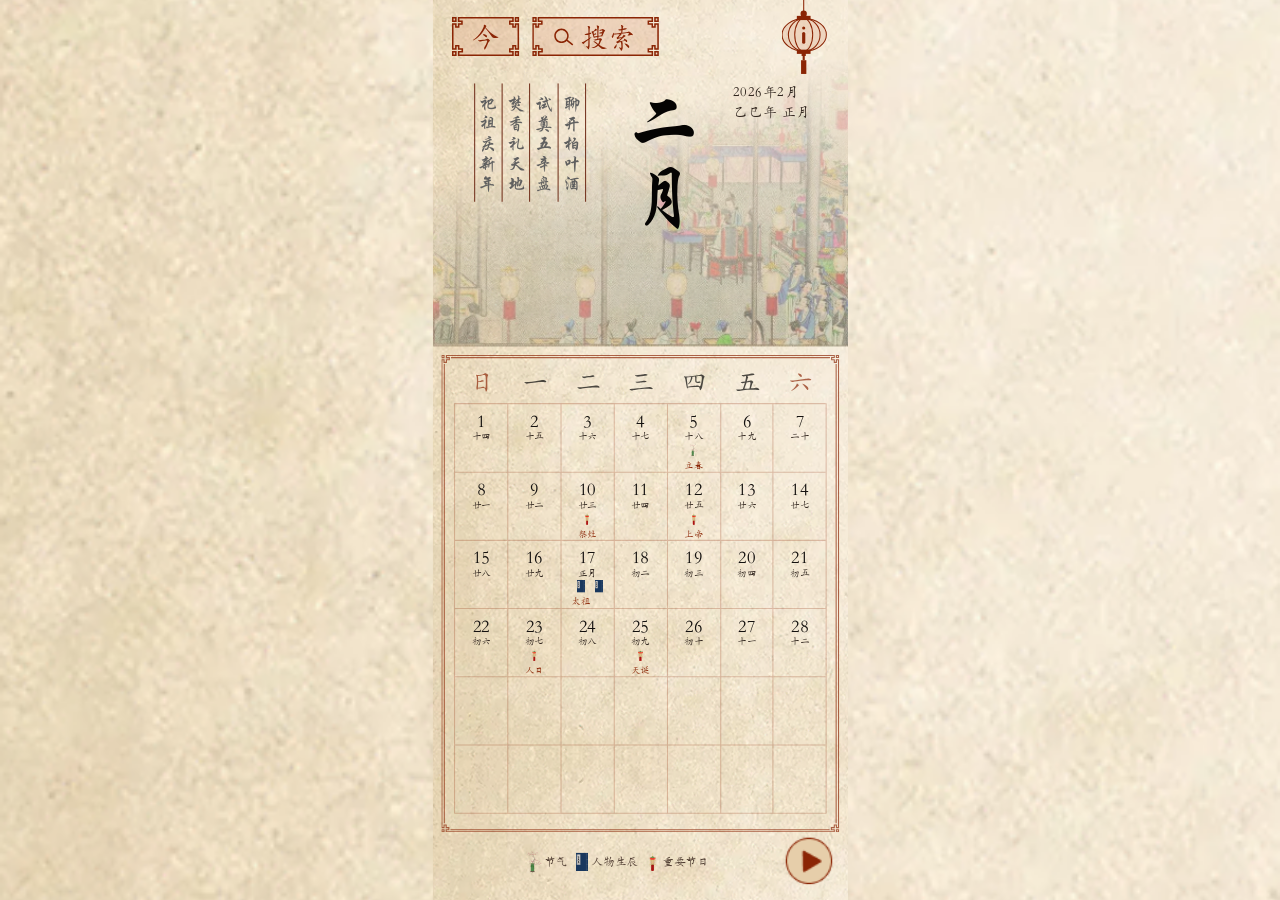
==== home.html @ ed3001c2 "Add files via upload" ====
<!doctype html>
<html lang="zh-CN">
  <head>
    <meta charset="UTF-8" />
    <meta name="viewport" content="width=device-width, initial-scale=1.0" />
    <title>红楼梦 H5</title>
    <link rel="stylesheet" href="./home-assets/app.css" />
    <link rel="stylesheet" href="./home-assets/transitions.css?v=9" />
    <style>
      #root {
        animation: home-fade-in 0.65s ease both;
      }

      @keyframes home-fade-in {
        from {
          opacity: 0;
          filter: blur(3px);
        }
        to {
          opacity: 1;
          filter: blur(0);
        }
      }

      @media (prefers-reduced-motion: reduce) {
        #root {
          animation: none;
        }
      }
    </style>
  </head>
  <body>
    <div id="root"></div>
    <audio id="background-music" src="./bg.MP3" loop preload="auto"></audio>
    <script defer src="./home-assets/app.js"></script>
    <script defer src="./home-assets/music-controller.js"></script>
    <script defer src="./home-assets/search-interaction.js"></script>
    <script defer src="./home-assets/copyright-interaction.js"></script>
  </body>
</html>
---- home-assets/app.css ----
@font-face{font-family:HonglouXingkai;src:url(../fonts/HonglouXingkai.woff2)format("woff2");font-display:swap}@font-face{font-family:HonglouKaiti;src:url(../fonts/HonglouKaiti.woff2)format("woff2");font-display:swap}:root{color:#2b211a;font-synthesis:none;text-rendering:optimizelegibility;-webkit-font-smoothing:antialiased;-moz-osx-font-smoothing:grayscale;background:#111;font-family:HonglouKaiti,KaiTi,STKaiti,serif}*{box-sizing:border-box}html,body,#root{width:100%;height:100%;margin:0}body{overflow:hidden}button{font:inherit;border:0;padding:0}.viewport{background:#111;justify-content:center;align-items:center;display:flex;position:fixed;inset:0;overflow:hidden}.viewport:before{content:"";z-index:0;background:url(../images/home/bg-01.webp) 50%/cover no-repeat;position:absolute;inset:0}.page{transform-origin:50%;touch-action:pan-y;z-index:1;flex:none;width:393px;height:852px;position:relative;overflow:hidden}.home-page,.copyright-page,.search-page,.detail-page{background:url(../images/home/bg-01.webp) 50%/cover no-repeat}.home-page img,.copyright-page img,.search-page img,.detail-page img{-webkit-user-select:none;user-select:none;pointer-events:none;-webkit-user-drag:none;height:auto;display:block;position:absolute}.nav-today{z-index:8;width:52px;top:19px;left:22px}.nav-search{z-index:8;width:96px;top:19px;left:90px}.lantern{z-index:8;transform-origin:50% 8%;width:43px;animation:3.2s ease-in-out infinite lantern-sway;top:-1px;right:20px}@keyframes lantern-sway{0%,to{transform:rotate(-2deg)}50%{transform:rotate(2deg)}}.hotspot-info{width:50px;height:58px;top:0;right:16px}.month-scene{opacity:.72;z-index:1;width:393px;top:58px;left:0}.poem-text{z-index:4;color:#606060;letter-spacing:2px;width:132px;height:126px;font-family:HonglouXingkai,STXingkai,KaiTi,serif;font-size:17px;font-weight:400;line-height:1;position:absolute;top:78px;left:26px}.poem-lines{z-index:1;grid-template-columns:repeat(5,1fr);width:132px;height:112px;display:grid;position:absolute;top:1px;left:0}.poem-lines i{background:#753420;justify-self:center;width:1px;height:112px;display:block}.poem-columns{z-index:2;grid-template-columns:repeat(4,1fr);width:106px;height:126px;display:grid;position:absolute;top:-5px;left:13px}.poem-columns span{writing-mode:vertical-rl;text-orientation:upright;justify-content:center;align-items:center;display:flex}.month-title{z-index:5;color:#050403;letter-spacing:0;writing-mode:vertical-rl;margin:0;font-family:HonglouXingkai,STXingkai,KaiTi,serif;font-size:72px;font-weight:400;line-height:.92;position:absolute;top:78px;left:185px}.month-note{z-index:5;color:#30251e;letter-spacing:1px;margin:0;font-family:HonglouKaiti,KaiTi,STKaiti,serif;font-size:13px;line-height:1.45;position:absolute;top:78px;right:35px}.calendar-panel{z-index:6;width:377px;height:452px;position:absolute;top:336px;left:8px}.calendar-border{z-index:1;width:377px;inset:0}.calendar-grid{z-index:3;grid-template-rows:repeat(6,1fr);grid-template-columns:repeat(7,1fr);place-items:stretch stretch;gap:0;width:352px;height:387px;padding:0;display:grid;position:absolute;top:46px;left:12.5px}.calendar-cell{box-sizing:border-box;color:#14110f;text-align:center;flex-direction:column;justify-content:flex-start;align-items:center;min-width:0;min-height:0;padding-top:7px;font-family:HonglouXingkai,STXingkai,KaiTi,serif;line-height:1;display:flex}.calendar-cell.is-empty{visibility:hidden}.calendar-cell.is-today{background:#8b250542}.calendar-date{text-align:center;width:100%;font-family:HonglouKaiti,KaiTi,STKaiti,serif;font-size:17px;font-weight:400;line-height:18px;display:block}.calendar-lunar{color:#30251e;text-align:center;width:100%;margin-top:1px;font-family:HonglouKaiti,KaiTi,STKaiti,serif;font-size:9px;line-height:10px;display:block}.calendar-events{justify-content:center;align-items:flex-start;gap:4px;width:100%;margin-top:2px;display:flex;overflow:hidden}.calendar-event{color:#8b2505;white-space:nowrap;flex-direction:column;align-items:center;min-width:0;max-width:34px;font-family:HonglouKaiti,KaiTi,STKaiti,serif;font-size:8.8px;line-height:9px;display:flex}.calendar-event img{object-fit:contain;width:9px;height:12px;margin-bottom:1px;position:static}.calendar-event span{text-overflow:clip;max-width:36px;margin-top:3px;display:block;overflow:hidden}.legend{z-index:8;color:#4f3c31;align-items:center;gap:23px;font-family:HonglouKaiti,KaiTi,STKaiti,serif;font-size:11px;line-height:1;display:flex;position:absolute;bottom:31px;left:105px}.legend-item{white-space:nowrap;position:relative}.legend-item:before{content:"";background:#b43f28;border-radius:4px 4px 2px 2px;width:7px;height:12px;position:absolute;top:50%;left:-13px;transform:translateY(-50%)}.legend-flower:before{background:url(../images/home/节气1.svg) 50%/contain no-repeat;border-radius:0;width:15px;height:20px;left:-17px}.legend-person:before{background:url(../images/home/人物生辰·1.svg) 50%/contain no-repeat;border-radius:0;width:14px;height:18px;left:-16px}.legend-festival:before{background:url(../images/home/重要节日1.svg) 50%/contain no-repeat;border-radius:0;width:14px;height:18px;left:-16px}.copyright-button{z-index:9;width:32px;bottom:22px;right:20px}.copyright-page-art{z-index:1;width:393px;inset:0}.copyright-back{z-index:10;cursor:pointer;background:0 0;border:0;width:33px;height:33px;padding:0;position:absolute;top:18px;left:23px}.copyright-back img{width:33px;inset:0}.copyright-title{z-index:4;color:#18120f;text-align:center;letter-spacing:8px;width:100%;margin:0;font-family:HonglouXingkai,STXingkai,KaiTi,serif;font-size:22px;font-weight:400;line-height:1;position:absolute;top:20px;left:0}.copyright-card{z-index:4;color:#111;text-align:center;background:#ffffffa8;border-radius:4px;width:314px;min-height:520px;padding:31px 38px 28px;font-family:HonglouKaiti,KaiTi,STKaiti,serif;font-size:13px;line-height:1.55;position:absolute;top:166px;left:39px}.copyright-card h2{color:#8b2505;margin:0 0 23px;font-family:HonglouKaiti,KaiTi,STKaiti,serif;font-size:15px;font-weight:700}.copyright-card p{margin:0}.copyright-card h3{color:#8b2505;margin:20px 0;font-size:13px;font-weight:700;line-height:1;position:relative}.copyright-card h3:after{content:"";background:#b54a29;height:1px;position:absolute;bottom:-10px;left:0;right:0}.copyright-card dl{margin:0}.copyright-card dl div{justify-content:center;margin:1px 0;display:flex}.copyright-card dt,.copyright-card dd{margin:0}.copyright-card dt{font-weight:700}.copyright-date{font-weight:700;margin-top:12px!important}.copyright-warning{font-weight:700;margin:21px 0 8px!important}.copyright-copy{text-align:center}.search-title{z-index:4;color:#1f1712;text-align:center;letter-spacing:6px;width:100%;margin:0;font-family:HonglouXingkai,STXingkai,KaiTi,serif;font-size:25px;font-weight:400;line-height:1;position:absolute;top:22px;left:0}.search-panel{z-index:4;background:#fff8ec7a;border:1px solid #8b250573;width:337px;height:682px;padding:22px 18px;position:absolute;top:88px;left:28px}.search-box{color:#8b2505;background:#ffffff5c;border:1px solid #8b2505;align-items:center;width:100%;height:42px;padding:0 12px;font-family:HonglouKaiti,KaiTi,STKaiti,serif;display:flex}.search-box span{margin-right:8px;font-size:15px}.search-box input{color:#2b211a;background:0 0;border:0;outline:0;width:100%;min-width:0;font-family:HonglouKaiti,KaiTi,STKaiti,serif;font-size:15px}.search-box input::placeholder{color:#5842339e}.search-results{height:596px;margin-top:16px;padding-right:4px;overflow-y:auto}.search-result{color:#2b211a;text-align:left;cursor:pointer;background:#ffffff42;border:1px solid #8b25054d;width:100%;margin:0 0 9px;padding:10px 12px;display:block}.search-result-date{color:#704331;font-family:HonglouKaiti,KaiTi,STKaiti,serif;font-size:12px;line-height:1.3;display:block}.search-result-main{color:#8b2505;align-items:baseline;gap:10px;margin-top:5px;font-family:HonglouKaiti,KaiTi,STKaiti,serif;font-size:14px;line-height:1.3;display:flex}.search-result-main strong{font-weight:700}.hot-searches{color:#2b211a;text-align:center;padding:18px 5px;font-family:HonglouKaiti,KaiTi,STKaiti,serif}.hot-searches h2{color:#8b2505;letter-spacing:4px;margin:0 0 20px;font-size:18px;font-weight:700}.hot-search-list{grid-template-columns:repeat(2,1fr);gap:14px 16px;display:grid}.hot-search-list button{color:#8b2505;cursor:pointer;background:#ffffff38;border:1px solid #8b250580;min-height:36px;font-family:HonglouKaiti,KaiTi,STKaiti,serif;font-size:15px}.search-empty{color:#2b211ab8;text-align:center;margin:90px 0 0;font-family:HonglouKaiti,KaiTi,STKaiti,serif;font-size:15px}.detail-title{z-index:4;color:#1f1712;text-align:center;letter-spacing:6px;width:100%;margin:0;font-family:HonglouXingkai,STXingkai,KaiTi,serif;font-size:25px;font-weight:400;line-height:1;position:absolute;top:22px;left:0}.detail-card{z-index:4;color:#2b211a;text-align:center;background:#ffffff73;border:1px solid #8b25055c;width:307px;min-height:330px;padding:42px 34px;font-family:HonglouKaiti,KaiTi,STKaiti,serif;position:absolute;top:188px;left:43px}.detail-date{color:#704331;margin:0;font-size:15px}.detail-lunar{color:#704331;margin:8px 0 0;font-size:15px}.detail-type{color:#8b2505;border-top:1px solid #8b2505;border-bottom:1px solid #8b2505;width:88px;margin:28px auto 0;padding:5px 0;font-size:13px}.detail-card h2{color:#8b2505;margin:25px 0 0;font-size:24px;font-weight:700;line-height:1.3}.detail-calendar-link{color:#8b2505;cursor:pointer;background:#fff3;border:1px solid #8b2505;margin-top:36px;padding:8px 22px;font-family:HonglouKaiti,KaiTi,STKaiti,serif;font-size:14px}.hotspot{z-index:10;cursor:pointer;background:0 0;position:absolute}.hotspot-today{width:38px;height:28px;top:18px;left:22px}.hotspot-search{width:68px;height:28px;top:18px;left:79px}.hotspot-copyright{border-radius:50%;width:36px;height:36px;bottom:20px;right:18px}
---- home-assets/transitions.css ----
@font-face {
  font-family: "HYBeiWeiXieJing";
  src: url("../fonts/HYBeiWeiXieJingW.ttf") format("truetype");
  font-display: swap;
}

:root {
  --scroll-top: -20px;
  --scroll-travel: 768px;
}

.copyright-underlay {
  position: fixed;
  inset: 0;
  z-index: 0;
  display: flex;
  align-items: center;
  justify-content: center;
  overflow: hidden;
  background: url("../images/home/bg-01.webp") center / cover no-repeat;
  pointer-events: none;
}

.copyright-underlay::after {
  content: "";
  position: absolute;
  inset: 0;
  z-index: 20;
  background: rgba(25, 18, 12, 0.26);
}

.copyright-underlay .lantern {
  visibility: hidden;
}

body.copyright-active #root {
  position: relative;
  z-index: 1;
}

body.copyright-active .viewport {
  z-index: 1;
  background: transparent;
}

body.copyright-active .viewport::before {
  opacity: 0;
}

body.copyright-active .copyright-page {
  background: transparent;
}

body.copyright-active #root .copyright-button {
  opacity: 0.42;
  filter: brightness(0.55) saturate(0.7);
  transition: opacity 0.25s ease, filter 0.25s ease;
}

.copyright-button {
  right: 15px;
  bottom: 15px;
  width: 44px;
}

.hotspot-copyright {
  right: 12px;
  bottom: 12px;
  width: 50px;
  height: 50px;
}

.nav-today {
  top: 16px;
  left: 18px;
  width: 65px;
}

.nav-search {
  top: 16px;
  left: 94px;
  width: 120px;
}

.hotspot-today {
  top: 14px;
  left: 16px;
  width: 70px;
  height: 42px;
}

.hotspot-search {
  top: 14px;
  left: 91px;
  width: 126px;
  height: 42px;
}

.inline-home-search {
  position: absolute;
  z-index: 12;
  top: 16px;
  left: 94px;
  display: flex;
  align-items: center;
  width: 120px;
  height: 37px;
  overflow: hidden;
  box-sizing: border-box;
  border: 1px solid #8b2505;
  background: rgba(217, 160, 126, 0.3);
  transition: width 0.48s cubic-bezier(0.22, 1, 0.36, 1), box-shadow 0.3s ease;
}

.inline-home-search.is-open {
  width: 255px;
  box-shadow: 0 3px 10px rgba(62, 31, 20, 0.18);
}

.inline-search-icon {
  flex: 0 0 40px;
  width: 40px;
  height: 35px;
  background: url("../images/home/搜索.svg") 8px center / 120px auto no-repeat;
}

.inline-home-search input {
  width: 207px;
  min-width: 0;
  padding: 0 8px 0 2px;
  border: 0;
  outline: 0;
  color: #47251c;
  background: transparent;
  font-family: HonglouKaiti, KaiTi, STKaiti, serif;
  font-size: 12px;
  opacity: 0;
  transition: opacity 0.22s ease 0.14s;
}

.inline-home-search.is-open input { opacity: 1; }
.inline-home-search input::placeholder { color: rgba(71, 37, 28, 0.64); }
body.inline-search-active .nav-search { opacity: 0; }

.copyright-page-art {
  display: none !important;
}

.copyright-scroll-sheet {
  position: absolute;
  top: var(--scroll-top);
  left: 42px;
  z-index: 20;
  width: 309px;
  height: 776px;
  padding: 94px 26px 32px;
  overflow: hidden;
  border-right: 2px solid rgba(126, 91, 52, 0.46);
  border-left: 2px solid rgba(126, 91, 52, 0.46);
  background:
    linear-gradient(90deg, rgba(121, 79, 37, 0.17), transparent 8% 92%, rgba(121, 79, 37, 0.17)),
    linear-gradient(rgba(247, 238, 215, 0.94), rgba(239, 224, 190, 0.94)),
    url("../images/home/juan.jpg") center / cover no-repeat;
  box-shadow:
    -14px 3px 18px rgba(30, 19, 11, 0.46),
    14px 3px 18px rgba(30, 19, 11, 0.46),
    0 12px 22px rgba(30, 19, 11, 0.38);
  color: #201814;
  font-family: "PingFang SC", "Microsoft YaHei", "Noto Sans CJK SC", sans-serif;
  text-align: center;
  animation: copyright-scroll-unroll 0.82s cubic-bezier(0.22, 1, 0.36, 1) both;
  transform-origin: top center;
  will-change: clip-path, opacity;
}

.copyright-scroll-title {
  margin: 0 0 30px;
  color: #17110e;
  font-family: "PingFang SC", "Microsoft YaHei", "Noto Sans CJK SC", sans-serif;
  font-size: 24px;
  font-weight: 600;
  letter-spacing: 7px;
}

.copyright-work-title {
  margin: 0 0 20px;
  color: #8b2505;
  font-size: 21px;
  font-weight: 400;
  font-family: "HYBeiWeiXieJing", "HonglouKaiti", KaiTi, STKaiti, serif !important;
  font-style: normal;
}

.copyright-project,
.copyright-isbn {
  margin: 4px 0;
  font-size: 13px;
  line-height: 1.45;
}

.copyright-section-title {
  width: 220px;
  margin: 27px auto 17px;
  padding-bottom: 8px;
  border-bottom: 1px solid #9d3b20;
  color: #8b2505;
  font-size: 17px;
  font-weight: 700;
  font-family: "PingFang SC", "Microsoft YaHei", "Noto Sans CJK SC", sans-serif;
}

.copyright-details {
  margin: 0;
  font-size: 13px;
  line-height: 1.65;
}

.copyright-details div {
  display: flex;
  justify-content: center;
}

.copyright-details dt,
.copyright-details dd {
  margin: 0;
}

.copyright-details dt {
  font-weight: 700;
}

.copyright-date,
.copyright-emphasis {
  font-weight: 700;
}

.copyright-emphasis {
  margin: 0 0 7px;
  font-size: 14px;
}

.copyright-notice {
  margin: 0;
  font-size: 12px;
  line-height: 1.7;
}

.copyright-page::after {
  content: "";
  position: absolute;
  top: var(--scroll-top);
  left: 34px;
  z-index: 30;
  width: 325px;
  height: 17px;
  border: 1px solid rgba(117, 52, 32, 0.55);
  border-radius: 9px;
  background:
    linear-gradient(90deg, #7a452d 0 4%, transparent 4% 96%, #7a452d 96% 100%),
    linear-gradient(180deg, #f8efd9 0%, #d9c49c 48%, #b79868 52%, #efe2c5 100%);
  box-shadow:
    0 4px 8px rgba(50, 28, 16, 0.28),
    inset 0 1px rgba(255, 255, 255, 0.75);
  animation: copyright-scroll-rod-down 0.82s cubic-bezier(0.22, 1, 0.36, 1) both;
  pointer-events: none;
  will-change: translate;
}

.copyright-back {
  display: none !important;
}

.copyright-page.is-closing::after {
  animation: copyright-scroll-rod-up 0.68s cubic-bezier(0.64, 0, 0.78, 0) both;
}

.copyright-scroll-sheet.is-closing {
  animation: copyright-scroll-roll-up 0.68s cubic-bezier(0.64, 0, 0.78, 0) both;
  pointer-events: none;
}

.copyright-lantern {
  pointer-events: none;
  z-index: 100;
  animation:
    lantern-sway 3.2s ease-in-out infinite,
    copyright-lantern-pull-down 0.82s cubic-bezier(0.22, 1, 0.36, 1) both;
  will-change: translate;
}

.copyright-lantern.is-closing {
  animation:
    lantern-sway 3.2s ease-in-out infinite,
    copyright-lantern-pull-up 0.68s cubic-bezier(0.64, 0, 0.78, 0) both;
}

@keyframes copyright-scroll-unroll {
  from {
    opacity: 0.8;
    clip-path: inset(0 0 100% 0);
  }

  to {
    opacity: 1;
    clip-path: inset(0 0 0 0);
  }
}

@keyframes copyright-scroll-roll-up {
  from {
    opacity: 1;
    clip-path: inset(0 0 0 0);
  }

  to {
    opacity: 0.8;
    clip-path: inset(0 0 100% 0);
  }
}

@keyframes copyright-scroll-rod-down {
  from { translate: 0 0; }
  to { translate: 0 var(--scroll-travel); }
}

@keyframes copyright-scroll-rod-up {
  from { translate: 0 var(--scroll-travel); }
  to { translate: 0 0; }
}

@keyframes copyright-lantern-pull-down {
  from { translate: 0 0; }
  to { translate: 0 var(--lantern-travel, 706px); }
}

@keyframes copyright-lantern-pull-up {
  from { translate: 0 var(--lantern-travel, 706px); }
  to { translate: 0 0; }
}

@media (prefers-reduced-motion: reduce) {
  .copyright-scroll-sheet,
  .copyright-page::after,
  .copyright-lantern {
    animation: none;
  }
}
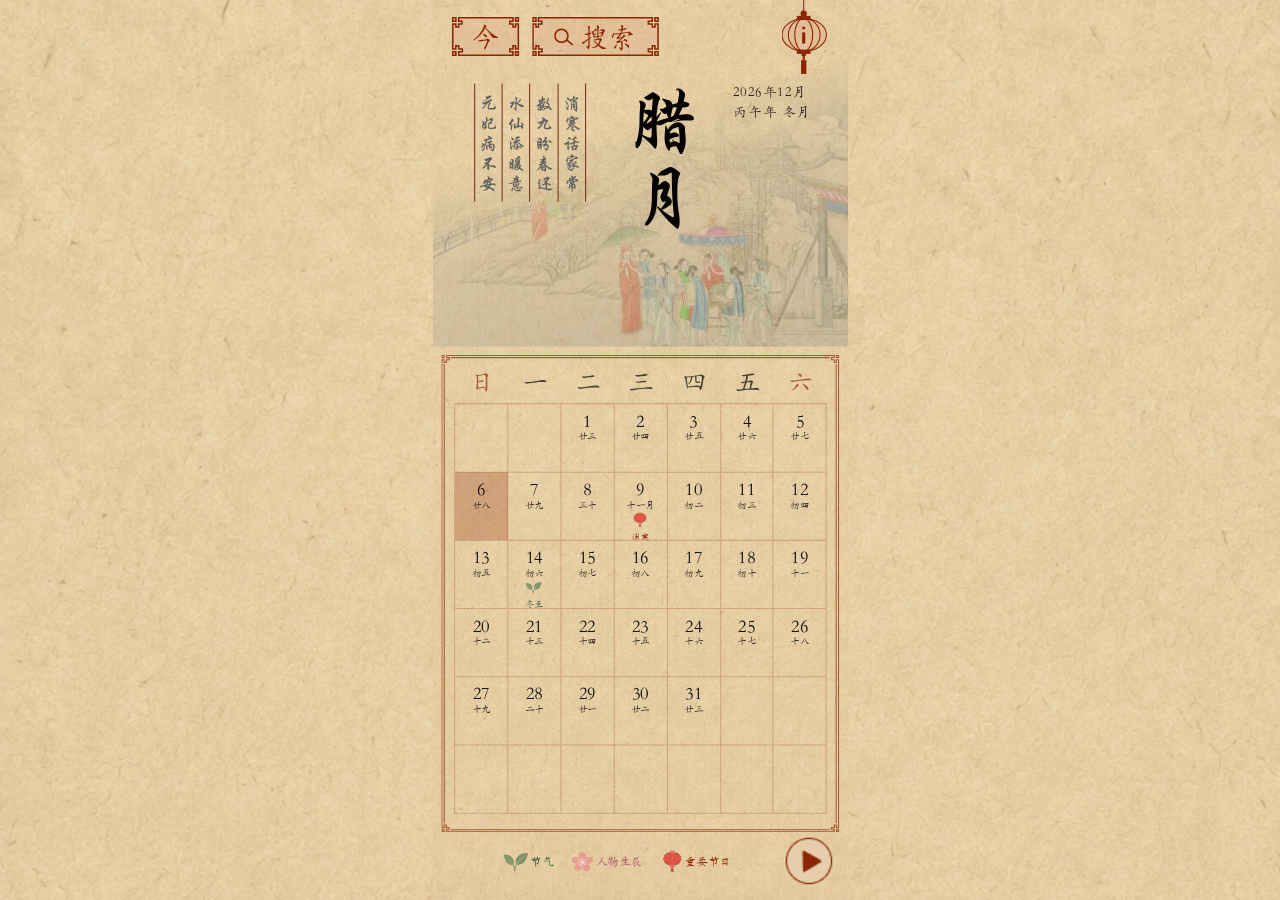
==== commit c6013c62: "Add files via upload" ====
--- a/home.html
+++ b/home.html
@@ -5,7 +5,7 @@
     <meta name="viewport" content="width=device-width, initial-scale=1.0" />
     <title>红楼梦 H5</title>
     <link rel="stylesheet" href="./home-assets/app.css" />
-    <link rel="stylesheet" href="./home-assets/transitions.css?v=9" />
+    <link rel="stylesheet" href="./home-assets/transitions.css?v=25" />
     <style>
       #root {
         animation: home-fade-in 0.65s ease both;
@@ -33,8 +33,10 @@
     <div id="root"></div>
     <audio id="background-music" src="./bg.MP3" loop preload="auto"></audio>
     <script defer src="./home-assets/app.js"></script>
+    <script defer src="./home-assets/current-date.js"></script>
     <script defer src="./home-assets/music-controller.js"></script>
     <script defer src="./home-assets/search-interaction.js"></script>
+    <script defer src="./home-assets/icon-replacements.js"></script>
     <script defer src="./home-assets/copyright-interaction.js"></script>
   </body>
 </html>
--- a/home-assets/transitions.css
+++ b/home-assets/transitions.css
@@ -2,6 +2,14 @@
   font-family: "HYBeiWeiXieJing";
   src: url("../fonts/HYBeiWeiXieJingW.ttf") format("truetype");
   font-display: swap;
+}
+
+.viewport::before,
+.home-page,
+.copyright-page,
+.search-page,
+.detail-page {
+  background-image: url("../images/bg.png") !important;
 }
 
 :root {
@@ -17,7 +25,7 @@
   align-items: center;
   justify-content: center;
   overflow: hidden;
-  background: url("../images/home/bg-01.webp") center / cover no-repeat;
+  background: url("../images/bg.png") center / cover no-repeat;
   pointer-events: none;
 }
 
@@ -48,7 +56,8 @@
 }
 
 body.copyright-active .copyright-page {
-  background: transparent;
+  background-color: transparent !important;
+  background-image: none !important;
 }
 
 body.copyright-active #root .copyright-button {
@@ -107,33 +116,87 @@
   height: 37px;
   overflow: hidden;
   box-sizing: border-box;
-  border: 1px solid #8b2505;
-  background: rgba(217, 160, 126, 0.3);
+  border: 0;
+  background:
+    linear-gradient(#8b2505, #8b2505) 10px top / calc(100% - 20px) 1.5px no-repeat,
+    linear-gradient(#8b2505, #8b2505) 10px bottom / calc(100% - 20px) 1.5px no-repeat,
+    linear-gradient(rgba(217, 160, 126, 0.3), rgba(217, 160, 126, 0.3)) 10px 0 / calc(100% - 20px) 100% no-repeat;
   transition: width 0.48s cubic-bezier(0.22, 1, 0.36, 1), box-shadow 0.3s ease;
 }
 
+.inline-home-search::before,
+.inline-home-search::after {
+  content: "";
+  position: absolute;
+  top: 0;
+  z-index: 2;
+  width: 11px;
+  height: 37px;
+  background-image: url("../images/home/搜索.svg");
+  background-size: 120px 37px;
+  background-repeat: no-repeat;
+  pointer-events: none;
+}
+
+.inline-home-search::before {
+  left: 0;
+  background-position: left top;
+}
+
+.inline-home-search::after {
+  right: 0;
+  background-position: right top;
+}
+
 .inline-home-search.is-open {
-  width: 255px;
+  width: 205px;
   box-shadow: 0 3px 10px rgba(62, 31, 20, 0.18);
 }
 
 .inline-search-icon {
+  position: relative;
+  z-index: 1;
   flex: 0 0 40px;
   width: 40px;
   height: 35px;
-  background: url("../images/home/搜索.svg") 8px center / 120px auto no-repeat;
+}
+
+.inline-search-icon::before {
+  content: "";
+  position: absolute;
+  top: 10px;
+  left: 13px;
+  width: 11px;
+  height: 11px;
+  border: 1.5px solid #8b2505;
+  border-radius: 50%;
+}
+
+.inline-search-icon::after {
+  content: "";
+  position: absolute;
+  top: 21px;
+  left: 24px;
+  width: 7px;
+  height: 1.5px;
+  border-radius: 1px;
+  background: #8b2505;
+  transform: rotate(42deg);
+  transform-origin: left center;
 }
 
 .inline-home-search input {
-  width: 207px;
+  position: relative;
+  z-index: 1;
+  width: 157px;
   min-width: 0;
   padding: 0 8px 0 2px;
   border: 0;
   outline: 0;
   color: #47251c;
   background: transparent;
-  font-family: HonglouKaiti, KaiTi, STKaiti, serif;
-  font-size: 12px;
+  font-family: "PingFang SC", "Microsoft YaHei", "Noto Sans CJK SC", sans-serif;
+  font-size: 16px;
   opacity: 0;
   transition: opacity 0.22s ease 0.14s;
 }
@@ -142,6 +205,55 @@
 .inline-home-search input::placeholder { color: rgba(71, 37, 28, 0.64); }
 body.inline-search-active .nav-search { opacity: 0; }
 
+.legend-flower::before {
+  background-image: url("../images/jq.png") !important;
+  width: 23px !important;
+  height: 23px !important;
+  left: -25px !important;
+}
+
+.legend-person::before {
+  background-image: url("../images/sr.png") !important;
+  width: 21px !important;
+  height: 22px !important;
+  left: -23px !important;
+}
+
+.legend-festival::before {
+  background-image: url("../images/jr.png") !important;
+  width: 17px !important;
+  height: 21px !important;
+  left: -20px !important;
+}
+
+.legend-flower { color: #315b3a; }
+.legend {
+  gap: 40px;
+  left: 92px;
+}
+
+.legend-person { color: #a94f68; }
+.legend-festival { color: #8b2505; }
+
+.calendar-event.event-solar-term { color: #315b3a; }
+.calendar-event.event-birthday { color: #a94f68; }
+.calendar-event.event-festival { color: #8b2505; }
+
+.calendar-event.event-solar-term img {
+  width: 15px;
+  height: 15px;
+}
+
+.calendar-event.event-birthday img {
+  width: 14px;
+  height: 15px;
+}
+
+.calendar-event.event-festival img {
+  width: 12px;
+  height: 15px;
+}
+
 .copyright-page-art {
   display: none !important;
 }
@@ -149,11 +261,11 @@
 .copyright-scroll-sheet {
   position: absolute;
   top: var(--scroll-top);
-  left: 42px;
+  left: 22px;
   z-index: 20;
-  width: 309px;
+  width: 349px;
   height: 776px;
-  padding: 94px 26px 32px;
+  padding: 94px 32px 32px;
   overflow: hidden;
   border-right: 2px solid rgba(126, 91, 52, 0.46);
   border-left: 2px solid rgba(126, 91, 52, 0.46);
@@ -199,7 +311,7 @@
 }
 
 .copyright-section-title {
-  width: 220px;
+  width: 260px;
   margin: 27px auto 17px;
   padding-bottom: 8px;
   border-bottom: 1px solid #9d3b20;
@@ -249,9 +361,9 @@
   content: "";
   position: absolute;
   top: var(--scroll-top);
-  left: 34px;
+  left: 14px;
   z-index: 30;
-  width: 325px;
+  width: 365px;
   height: 17px;
   border: 1px solid rgba(117, 52, 32, 0.55);
   border-radius: 9px;
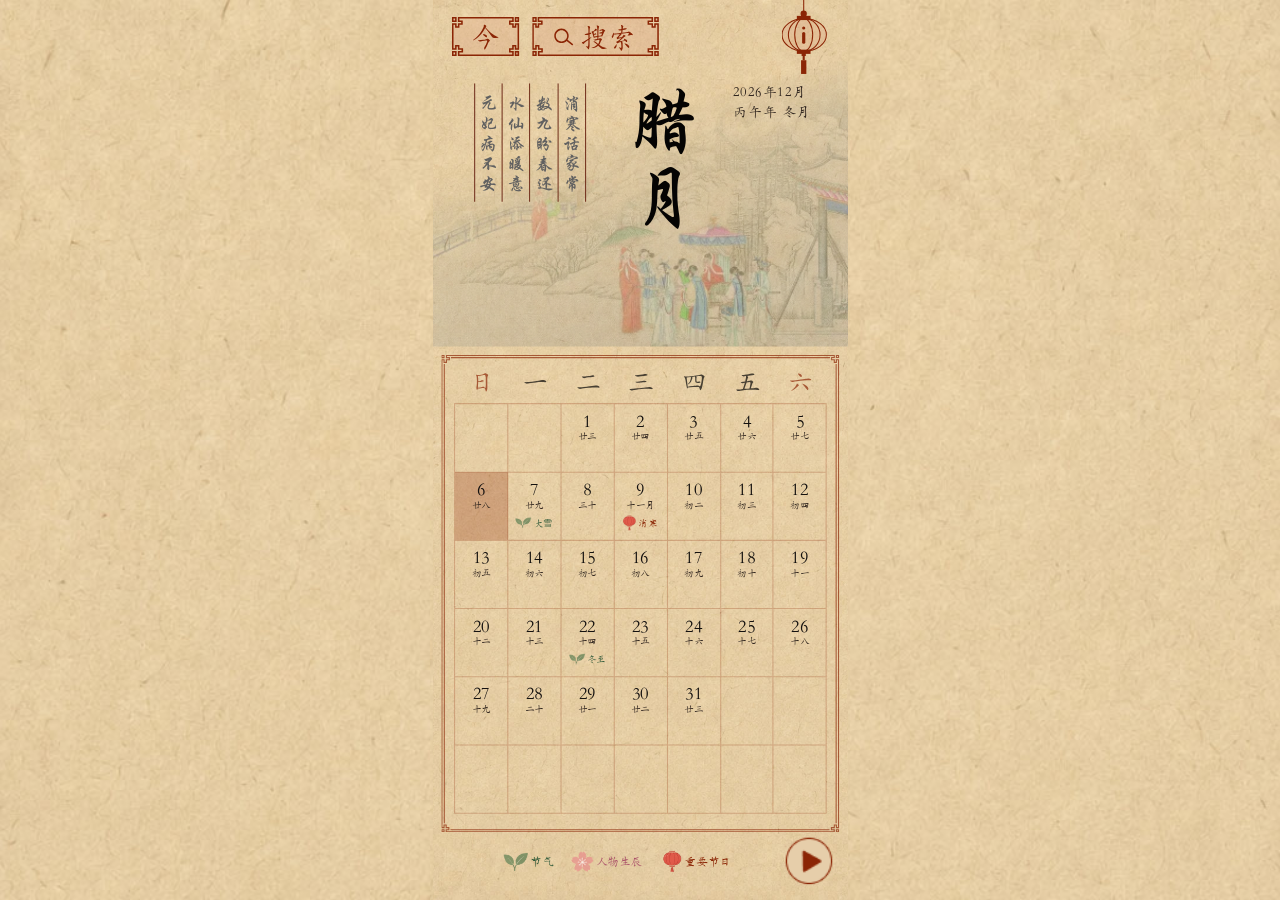
==== commit e6573feb: "Add files via upload" ====
--- a/home.html
+++ b/home.html
@@ -5,7 +5,7 @@
     <meta name="viewport" content="width=device-width, initial-scale=1.0" />
     <title>红楼梦 H5</title>
     <link rel="stylesheet" href="./home-assets/app.css" />
-    <link rel="stylesheet" href="./home-assets/transitions.css?v=25" />
+    <link rel="stylesheet" href="./home-assets/transitions.css?v=29" />
     <style>
       #root {
         animation: home-fade-in 0.65s ease both;
@@ -37,6 +37,8 @@
     <script defer src="./home-assets/music-controller.js"></script>
     <script defer src="./home-assets/search-interaction.js"></script>
     <script defer src="./home-assets/icon-replacements.js"></script>
+    <script defer src="./home-assets/solar-terms.js"></script>
+    <script defer src="./home-assets/calendar-corrections.js"></script>
     <script defer src="./home-assets/copyright-interaction.js"></script>
   </body>
 </html>
--- a/home-assets/transitions.css
+++ b/home-assets/transitions.css
@@ -9,7 +9,7 @@
 .copyright-page,
 .search-page,
 .detail-page {
-  background-image: url("../images/bg.png") !important;
+  background-image: url("../images/bg.jpg") !important;
 }
 
 :root {
@@ -25,7 +25,7 @@
   align-items: center;
   justify-content: center;
   overflow: hidden;
-  background: url("../images/bg.png") center / cover no-repeat;
+  background: url("../images/bg.jpg") center / cover no-repeat;
   pointer-events: none;
 }
 
@@ -244,6 +244,25 @@
   height: 15px;
 }
 
+.calendar-event.event-solar-term {
+  flex-direction: row;
+  align-items: center;
+  gap: 2px;
+  max-width: 46px;
+  margin-top: 3px;
+}
+
+.calendar-event.event-solar-term img {
+  flex: 0 0 auto;
+  margin-bottom: 0;
+}
+
+.calendar-event.event-solar-term span {
+  max-width: none;
+  margin-top: 0;
+  white-space: nowrap;
+}
+
 .calendar-event.event-birthday img {
   width: 14px;
   height: 15px;
@@ -252,6 +271,25 @@
 .calendar-event.event-festival img {
   width: 12px;
   height: 15px;
+}
+
+.calendar-event.event-festival {
+  flex-direction: row;
+  align-items: center;
+  gap: 2px;
+  max-width: 46px;
+  margin-top: 3px;
+}
+
+.calendar-event.event-festival img {
+  flex: 0 0 auto;
+  margin-bottom: 0;
+}
+
+.calendar-event.event-festival span {
+  max-width: none;
+  margin-top: 0;
+  white-space: nowrap;
 }
 
 .copyright-page-art {
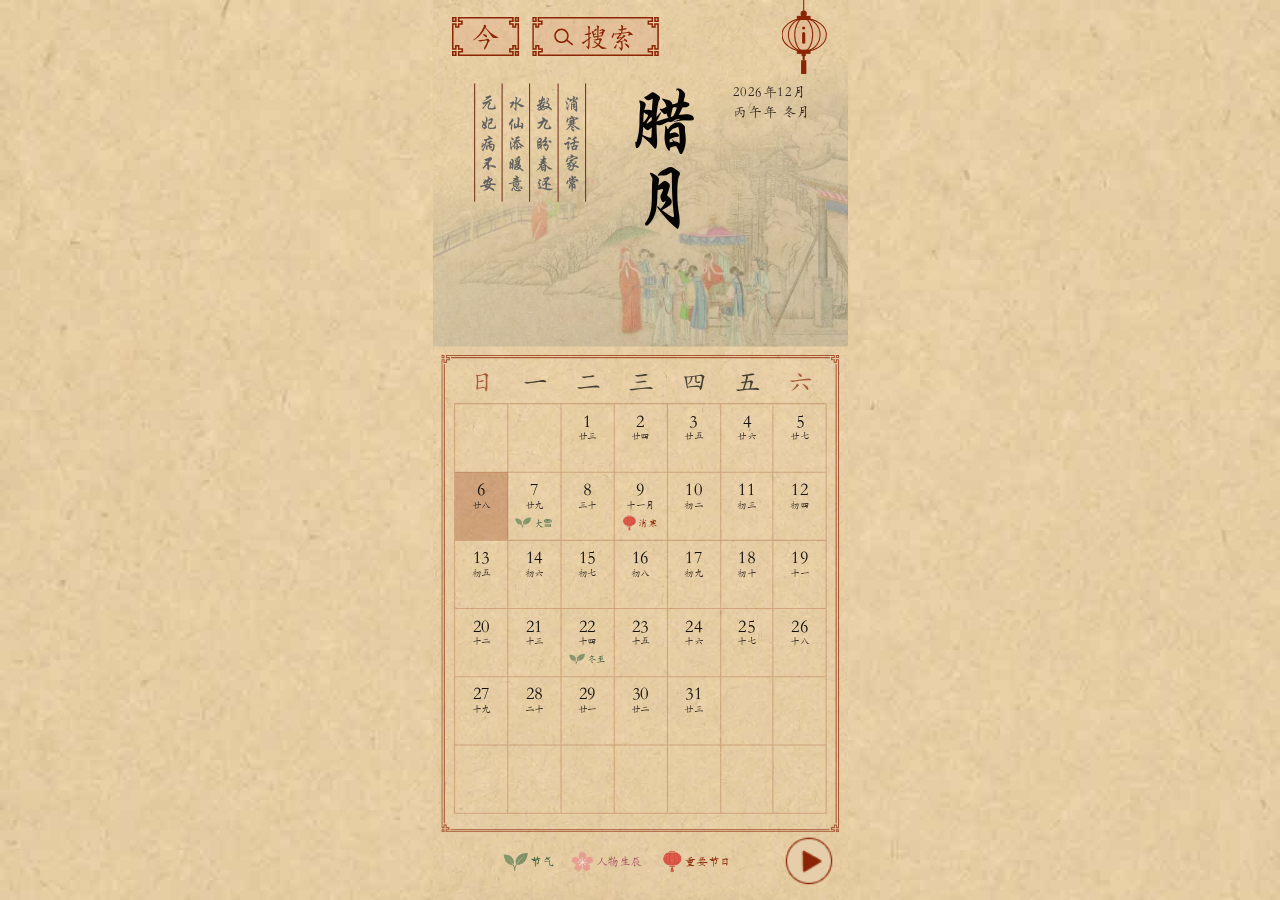
==== commit ca4bf245: "Add files via upload" ====
--- a/home.html
+++ b/home.html
@@ -5,7 +5,7 @@
     <meta name="viewport" content="width=device-width, initial-scale=1.0" />
     <title>红楼梦 H5</title>
     <link rel="stylesheet" href="./home-assets/app.css" />
-    <link rel="stylesheet" href="./home-assets/transitions.css?v=29" />
+    <link rel="stylesheet" href="./home-assets/transitions.css?v=32" />
     <style>
       #root {
         animation: home-fade-in 0.65s ease both;
@@ -34,6 +34,8 @@
     <audio id="background-music" src="./bg.MP3" loop preload="auto"></audio>
     <script defer src="./home-assets/app.js"></script>
     <script defer src="./home-assets/current-date.js"></script>
+    <script defer src="./home-assets/mobile-bleed.js"></script>
+    <script defer src="./home-assets/month-slide.js"></script>
     <script defer src="./home-assets/music-controller.js"></script>
     <script defer src="./home-assets/search-interaction.js"></script>
     <script defer src="./home-assets/icon-replacements.js"></script>
--- a/home-assets/transitions.css
+++ b/home-assets/transitions.css
@@ -10,6 +10,60 @@
 .search-page,
 .detail-page {
   background-image: url("../images/bg.jpg") !important;
+}
+
+@media (max-width: 600px) {
+  .home-page {
+    overflow: visible;
+  }
+
+  .home-page .month-scene {
+    left: var(--scene-bleed-left, 0);
+    width: var(--scene-bleed-width, 393px);
+  }
+
+  .home-page .calendar-panel {
+    left: 2px;
+    width: 389px;
+  }
+
+  .home-page .calendar-border {
+    width: 389px;
+  }
+
+  .home-page .calendar-grid {
+    left: 18.5px;
+  }
+}
+
+.month-slide-snapshot {
+  position: fixed !important;
+  z-index: 50 !important;
+  margin: 0 !important;
+  pointer-events: none !important;
+  transition: translate 0.5s cubic-bezier(0.22, 1, 0.36, 1);
+  will-change: translate;
+}
+
+.month-slide-snapshot.slide-out-left { translate: -110vw 0; }
+.month-slide-snapshot.slide-out-right { translate: 110vw 0; }
+
+.home-page.slide-in-right {
+  animation: month-slide-in-right 0.5s cubic-bezier(0.22, 1, 0.36, 1) both;
+}
+
+.home-page.slide-in-left {
+  animation: month-slide-in-left 0.5s cubic-bezier(0.22, 1, 0.36, 1) both;
+}
+
+@keyframes month-slide-in-right {
+  from { translate: 110vw 0; }
+  to { translate: 0 0; }
+}
+
+@keyframes month-slide-in-left {
+  from { translate: -110vw 0; }
+  to { translate: 0 0; }
 }
 
 :root {
@@ -299,11 +353,11 @@
 .copyright-scroll-sheet {
   position: absolute;
   top: var(--scroll-top);
-  left: 22px;
+  left: 8px;
   z-index: 20;
-  width: 349px;
+  width: 377px;
   height: 776px;
-  padding: 94px 32px 32px;
+  padding: 94px 34px 32px;
   overflow: hidden;
   border-right: 2px solid rgba(126, 91, 52, 0.46);
   border-left: 2px solid rgba(126, 91, 52, 0.46);
@@ -336,8 +390,8 @@
   margin: 0 0 20px;
   color: #8b2505;
   font-size: 21px;
-  font-weight: 400;
-  font-family: "HYBeiWeiXieJing", "HonglouKaiti", KaiTi, STKaiti, serif !important;
+  font-weight: 600;
+  font-family: "PingFang SC", "Microsoft YaHei", "Noto Sans CJK SC", sans-serif !important;
   font-style: normal;
 }
 
@@ -349,7 +403,7 @@
 }
 
 .copyright-section-title {
-  width: 260px;
+  width: 280px;
   margin: 27px auto 17px;
   padding-bottom: 8px;
   border-bottom: 1px solid #9d3b20;
@@ -399,9 +453,9 @@
   content: "";
   position: absolute;
   top: var(--scroll-top);
-  left: 14px;
+  left: 2px;
   z-index: 30;
-  width: 365px;
+  width: 389px;
   height: 17px;
   border: 1px solid rgba(117, 52, 32, 0.55);
   border-radius: 9px;
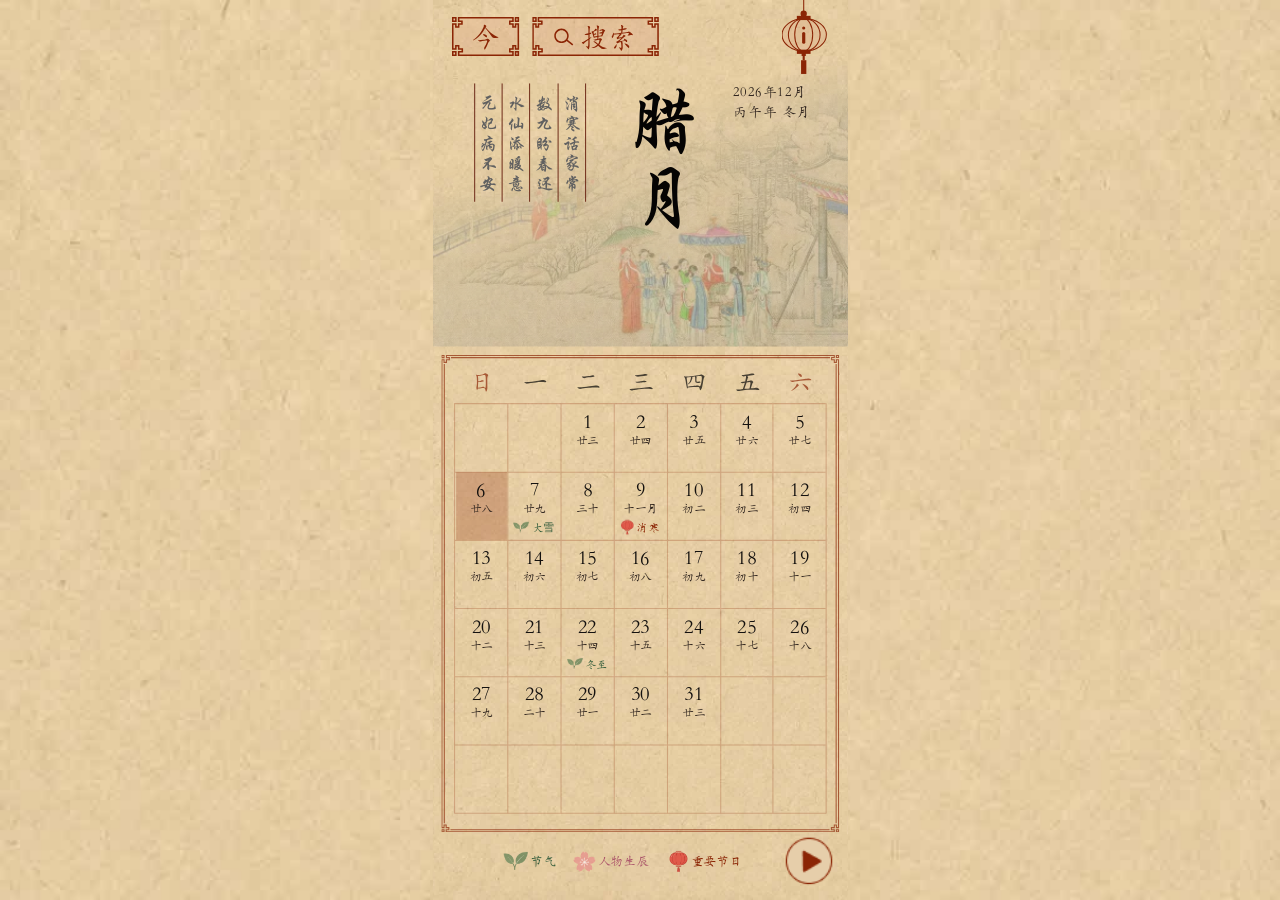
==== commit 12e8e162: "Add files via upload" ====
--- a/home.html
+++ b/home.html
@@ -3,9 +3,9 @@
   <head>
     <meta charset="UTF-8" />
     <meta name="viewport" content="width=device-width, initial-scale=1.0" />
-    <title>红楼梦 H5</title>
+    <title>京华岁时红楼笺</title>
     <link rel="stylesheet" href="./home-assets/app.css" />
-    <link rel="stylesheet" href="./home-assets/transitions.css?v=32" />
+    <link rel="stylesheet" href="./home-assets/transitions.css?v=44" />
     <style>
       #root {
         animation: home-fade-in 0.65s ease both;
@@ -41,6 +41,8 @@
     <script defer src="./home-assets/icon-replacements.js"></script>
     <script defer src="./home-assets/solar-terms.js"></script>
     <script defer src="./home-assets/calendar-corrections.js"></script>
+    <script defer src="./home-assets/lunar-details-data.js"></script>
+    <script defer src="./home-assets/date-details.js?v=5"></script>
     <script defer src="./home-assets/copyright-interaction.js"></script>
   </body>
 </html>
--- a/home-assets/transitions.css
+++ b/home-assets/transitions.css
@@ -23,17 +23,92 @@
   }
 
   .home-page .calendar-panel {
+    top: 326px;
     left: 2px;
     width: 389px;
+    background: transparent;
+  }
+
+  .home-page .calendar-panel::before {
+    content: "";
+    position: absolute;
+    inset: 4px 8px;
+    z-index: 0;
+    background: rgba(245, 230, 194, 0.6);
+    pointer-events: none;
   }
 
   .home-page .calendar-border {
     width: 389px;
+    height: 452px;
   }
 
   .home-page .calendar-grid {
-    left: 18.5px;
-  }
+    left: 12.85px;
+    width: 363px;
+    grid-template-rows: repeat(6, minmax(0, 1fr));
+  }
+
+  .home-page .calendar-cell {
+    padding-top: 10px;
+  }
+}
+
+.home-page .calendar-date {
+  font-size: 19px;
+  line-height: 20px;
+}
+
+.home-page .calendar-lunar {
+  font-size: 11px;
+  line-height: 12px;
+}
+
+.home-page .calendar-event {
+  font-size: 10.5px;
+  line-height: 11px;
+}
+
+.home-page .calendar-cell.is-today {
+  position: relative;
+  background: transparent;
+}
+
+.home-page .calendar-cell.is-today::before {
+  content: "";
+  position: absolute;
+  inset: 0 1px;
+  z-index: 0;
+  background: rgba(139, 37, 5, 0.26);
+  pointer-events: none;
+}
+
+.home-page .calendar-cell.is-today > * {
+  position: relative;
+  z-index: 1;
+}
+
+.calendar-event.event-birthday {
+  flex-direction: row;
+  align-items: center;
+  gap: 2px;
+  max-width: 46px;
+  margin-top: 3px;
+}
+
+.calendar-event.event-birthday img {
+  flex: 0 0 auto;
+  margin-bottom: 0;
+}
+
+.calendar-event.event-birthday span {
+  max-width: none;
+  margin-top: 0;
+  white-space: nowrap;
+}
+
+.home-page .legend {
+  font-size: 12px;
 }
 
 .month-slide-snapshot {
@@ -64,6 +139,312 @@
 @keyframes month-slide-in-left {
   from { translate: -110vw 0; }
   to { translate: 0 0; }
+}
+
+body.date-detail-active #root {
+  filter: brightness(0.72);
+}
+
+.august-detail-page {
+  position: fixed;
+  z-index: 220;
+  width: 393px;
+  height: 852px;
+  overflow: hidden;
+  color: #211713;
+  background: url("../images/bg.jpg") center / cover no-repeat;
+  box-shadow: 0 0 28px rgba(34, 19, 12, 0.38);
+  opacity: 0;
+  translate: 40px 0;
+  transition: opacity 0.32s ease, translate 0.38s cubic-bezier(0.22, 1, 0.36, 1);
+}
+
+.august-detail-page::before {
+  content: "";
+  position: absolute;
+  inset: 5px;
+  z-index: 5;
+  border: 1px solid rgba(139, 37, 5, 0.5);
+  pointer-events: none;
+}
+
+.august-detail-page.is-open {
+  opacity: 1;
+  translate: 0 0;
+}
+
+.august-detail-page.is-closing {
+  opacity: 0;
+  translate: 40px 0;
+}
+
+.date-detail-scroll {
+  position: absolute;
+  inset: 0;
+  overflow-x: hidden;
+  overflow-y: auto;
+  padding: 20px 25px 38px;
+  scrollbar-width: none;
+  -webkit-overflow-scrolling: touch;
+}
+
+.date-detail-scroll::-webkit-scrollbar { display: none; }
+
+.date-detail-back {
+  position: absolute;
+  top: 16px;
+  left: 17px;
+  z-index: 12;
+  width: 34px;
+  height: 34px;
+  color: #8b2505;
+  cursor: pointer;
+  background: rgba(247, 235, 207, 0.7);
+  border: 1px solid rgba(139, 37, 5, 0.55);
+  border-radius: 50%;
+  font-family: serif;
+  font-size: 31px;
+  line-height: 28px;
+}
+
+.date-detail-plum {
+  position: absolute;
+  top: -22px;
+  right: -35px;
+  width: 180px;
+  opacity: 0.45;
+  pointer-events: none;
+}
+
+.date-detail-lantern {
+  position: absolute;
+  top: 7px;
+  right: 24px;
+  width: 44px;
+  opacity: 0.78;
+  pointer-events: none;
+}
+
+.date-detail-header {
+  position: relative;
+  z-index: 2;
+  display: flex;
+  min-height: 175px;
+  padding: 40px 8px 18px 12px;
+}
+
+.date-detail-tag {
+  flex: 0 0 45px;
+  align-self: flex-start;
+  min-height: 118px;
+  padding: 8px 6px;
+  color: #7d2b18;
+  text-align: center;
+  border: 1px solid #8b2505;
+  background: rgba(239, 218, 174, 0.6);
+  box-shadow: inset 0 0 0 3px rgba(139, 37, 5, 0.08);
+}
+
+.date-detail-tag span {
+  display: block;
+  writing-mode: vertical-rl;
+  margin: 0 auto 7px;
+  letter-spacing: 2px;
+  font-family: HonglouKaiti, KaiTi, serif;
+  font-size: 12px;
+}
+
+.date-detail-tag b {
+  display: block;
+  padding: 4px 0;
+  color: #f4dfbe;
+  background: #8b2505;
+  font-size: 11px;
+  font-weight: 500;
+}
+
+.date-detail-heading {
+  flex: 1;
+  min-width: 0;
+  padding: 14px 0 0 16px;
+}
+
+.date-detail-heading h1 {
+  display: inline;
+  margin: 0;
+  color: #19110d;
+  font-family: "HYBeiWeiXieJing", HonglouXingkai, STXingkai, serif;
+  font-size: 41px;
+  font-weight: 400;
+  line-height: 1.05;
+  letter-spacing: 1px;
+}
+
+.date-detail-heading time {
+  display: inline-block;
+  margin-left: 10px;
+  color: #50372c;
+  font-family: "PingFang SC", "Microsoft YaHei", sans-serif;
+  font-size: 12px;
+}
+
+.date-detail-rule {
+  position: relative;
+  height: 20px;
+  margin-top: 11px;
+  border-top: 1px solid #9d3b20;
+}
+
+.date-detail-rule::after {
+  content: "❀";
+  position: absolute;
+  top: -12px;
+  right: 17px;
+  padding: 0 7px;
+  color: #9d3b20;
+  background: #eee0be;
+  font-size: 17px;
+}
+
+.date-detail-article {
+  position: relative;
+  z-index: 2;
+  padding: 3px 10px 12px;
+  font-family: "PingFang SC", "Microsoft YaHei", "Noto Sans CJK SC", sans-serif;
+  font-size: 13px;
+  line-height: 1.88;
+  text-align: justify;
+}
+
+.date-detail-article p {
+  margin: 0 0 13px;
+  text-indent: 2em;
+}
+
+.date-detail-article .detail-lead {
+  color: #3a261d;
+  font-size: 14px;
+  font-weight: 600;
+}
+
+.date-detail-article .detail-section-break { margin-top: 24px; }
+
+.date-detail-article .detail-source-line {
+  margin: 20px 0 8px;
+  color: #8b2505;
+  text-indent: 0;
+  font-weight: 600;
+}
+
+.date-share-card {
+  position: relative;
+  z-index: 2;
+  margin: 22px 10px 18px;
+  padding-top: 22px;
+  border-top: 1px solid rgba(139, 37, 5, 0.48);
+}
+
+.date-share-card h2 {
+  width: max-content;
+  margin: -37px auto 15px;
+  padding: 0 13px;
+  color: #9d3b20;
+  background: #eee0be;
+  font-family: HonglouKaiti, KaiTi, serif;
+  font-size: 17px;
+  font-weight: 500;
+}
+
+.date-share-inner {
+  padding: 18px 20px;
+  border: 1px solid rgba(139, 37, 5, 0.43);
+  background: rgba(255, 249, 234, 0.48);
+}
+
+.date-share-inner strong {
+  color: #8b2505;
+  font-family: "HYBeiWeiXieJing", HonglouKaiti, serif;
+  font-size: 23px;
+  font-weight: 400;
+}
+
+.date-share-inner p {
+  margin: 12px 0;
+  font-size: 12px;
+  line-height: 1.75;
+}
+
+.date-share-inner small {
+  color: #6b4b3b;
+  font-size: 10px;
+}
+
+.date-detail-close-bottom {
+  display: block;
+  width: 164px;
+  margin: 20px auto 8px;
+  padding: 9px 12px;
+  color: #8b2505;
+  cursor: pointer;
+  background: rgba(255, 248, 230, 0.42);
+  border: 1px solid #8b2505;
+  border-radius: 20px;
+  font-family: HonglouKaiti, KaiTi, serif;
+  font-size: 15px;
+}
+
+.date-share-preview {
+  position: fixed;
+  inset: 0;
+  z-index: 320;
+  display: flex;
+  align-items: center;
+  justify-content: center;
+  padding: 22px;
+  background: rgba(22, 13, 8, 0.78);
+  backdrop-filter: blur(3px);
+}
+
+.date-share-preview-inner {
+  width: min(330px, 88vw);
+  padding: 12px 12px 15px;
+  text-align: center;
+  background: #efe1bd;
+  border: 1px solid rgba(139, 37, 5, 0.75);
+  box-shadow: 0 12px 36px rgba(0, 0, 0, 0.35);
+}
+
+.date-share-preview-inner img {
+  display: block;
+  width: 100%;
+  max-height: 68vh;
+  object-fit: contain;
+  box-shadow: 0 3px 12px rgba(65, 37, 22, 0.25);
+  -webkit-touch-callout: default;
+}
+
+.date-share-preview-inner p {
+  margin: 11px 0;
+  color: #6d4030;
+  font-size: 12px;
+}
+
+.date-share-preview-inner > div {
+  display: flex;
+  justify-content: center;
+  gap: 10px;
+}
+
+.date-share-preview-inner button,
+.date-share-preview-inner a {
+  min-width: 112px;
+  padding: 8px 12px;
+  color: #8b2505;
+  text-decoration: none;
+  background: rgba(255, 249, 232, 0.6);
+  border: 1px solid #8b2505;
+  border-radius: 18px;
+  font: 14px HonglouKaiti, KaiTi, serif;
 }
 
 :root {
@@ -344,6 +725,17 @@
   max-width: none;
   margin-top: 0;
   white-space: nowrap;
+}
+
+.calendar-event.event-solar-term,
+.calendar-event.event-birthday,
+.calendar-event.event-festival {
+  width: max-content;
+  max-width: 100%;
+  justify-content: center;
+  margin-right: auto;
+  margin-left: auto;
+  text-align: center;
 }
 
 .copyright-page-art {
